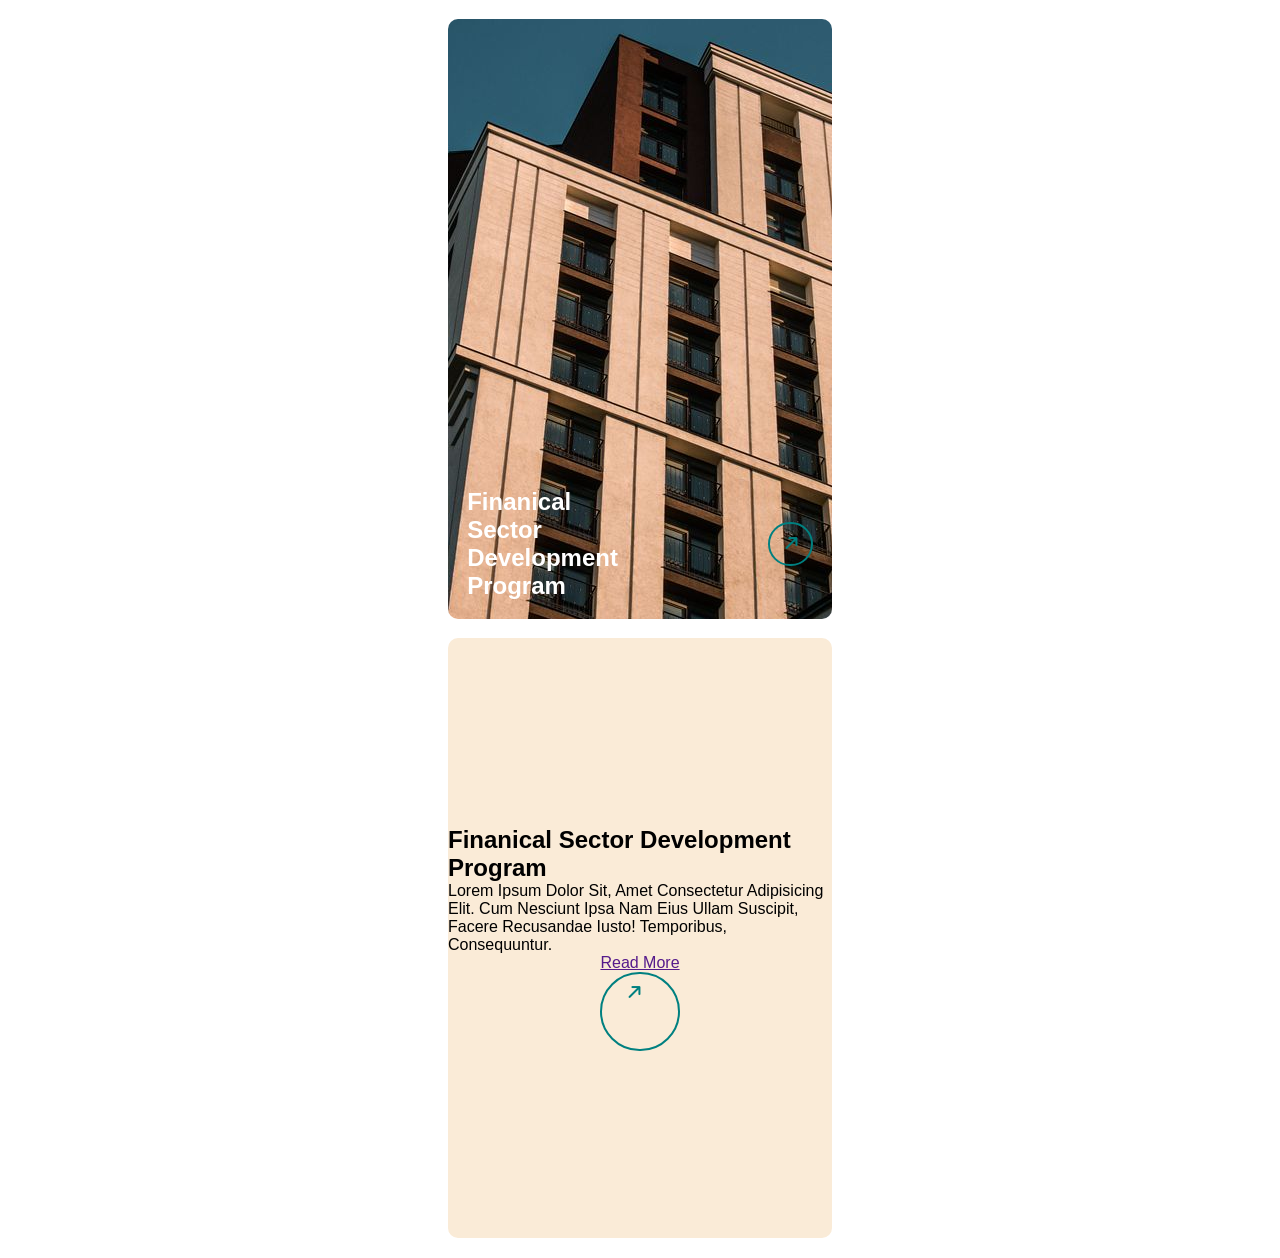
==== flip-card/index.html @ cd39e7f6 "first commit" ====
<!DOCTYPE html>
<html lang="en">
<head>
    <meta charset="UTF-8">
    <meta name="viewport" content="width=device-width, initial-scale=1.0">
    <link rel="stylesheet" href="css/all.min.css">
    <link rel="stylesheet" href="css/style.css">
    <title>Document</title>
</head>
<body>
    <div class="container ">
        <div class="flip-card">
            <div class="inner">
                <div class="front bg-img">
                    <div class="body">
                        <h2>finanical sector development program</h2>
                        <div class="arrow-div">
                            <i class="fa-solid fa-arrow-up"></i>
                        </div>
                    </div>
                </div>
                <div class="back">
                    <h2>finanical sector development program</h2>
                    <p>Lorem ipsum dolor sit, amet consectetur adipisicing elit. Cum nesciunt ipsa nam eius ullam suscipit, facere recusandae iusto! Temporibus, consequuntur.</p>
                    <div class="link">
                        <a href="">read more</a>
                        <div class="arrow-div">
                            <i class="fa-solid fa-arrow-up"></i>
                        </div>


                    </div>

                </div>
           </div>
        </div>
    </div>

    
</body>
</html>
---- flip-card/css/style.css ----
*{
    padding: 0%;
    margin: 0%;
    box-sizing: border-box;
    font-family: Arial, Helvetica, sans-serif;
    text-transform: capitalize;
}
.container{
    width: 30%;
    margin: auto;

}
.front{
    background-image: url(../images/download\ \(16\).jpeg);
    background-position: center;
    background-repeat: no-repeat;
    align-items: end;
    color: white;  
}
.front,.back{
    height: 600px;
    margin: 5% 0%;
    display: flex;
    
    border-radius: 10px;
}
.body{
    display: flex;
    justify-content: space-between;
    align-items: center;
    padding: 5%;
 
}
.back{
    background-color: antiquewhite;
    justify-content: center;
    align-items: center;
    flex-direction: column;


}
.body h2{
    width: 50%;
}
.arrow-div{
    border: 2px solid teal;
    border-radius: 50%;
    aspect-ratio: 1/1;
    padding: 3%;
    display: flex; 
    color: teal;
}
.fa-arrow-up{
    transform: rotate(45deg);  
}
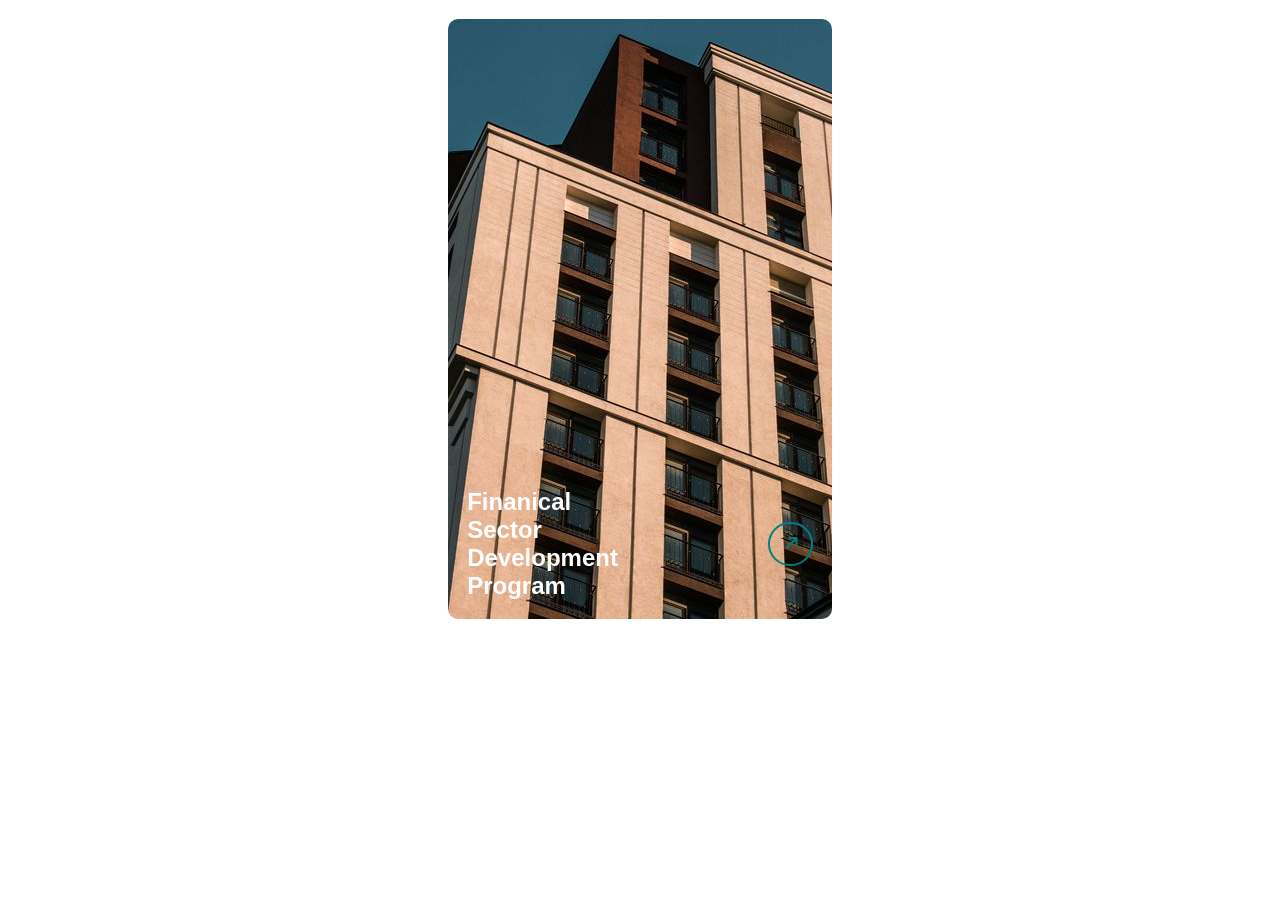
==== commit 2715fd8f: "flip-card" ====
--- a/flip-card/index.html
+++ b/flip-card/index.html
@@ -22,20 +22,16 @@
                 <div class="back">
                     <h2>finanical sector development program</h2>
                     <p>Lorem ipsum dolor sit, amet consectetur adipisicing elit. Cum nesciunt ipsa nam eius ullam suscipit, facere recusandae iusto! Temporibus, consequuntur.</p>
-                    <div class="link">
-                        <a href="">read more</a>
+                    <div class="link ">
+                        <a  href="">read more</a>
                         <div class="arrow-div">
                             <i class="fa-solid fa-arrow-up"></i>
                         </div>
-
-
                     </div>
 
                 </div>
            </div>
         </div>
-    </div>
-
-    
+    </div> 
 </body>
 </html>
--- a/flip-card/css/style.css
+++ b/flip-card/css/style.css
@@ -8,7 +8,10 @@
 .container{
     width: 30%;
     margin: auto;
-
+}
+a{
+    text-decoration: none;
+    color: inherit;
 }
 .front{
     background-image: url(../images/download\ \(16\).jpeg);
@@ -19,27 +22,36 @@
 }
 .front,.back{
     height: 600px;
+    display: flex;  
+    border-radius: 10px;
+    backface-visibility: hidden;
+
+}
+.inner{
+    position: relative;
     margin: 5% 0%;
-    display: flex;
-    
-    border-radius: 10px;
+    transform-style: preserve-3d;
+    transition: 2s;
 }
 .body{
     display: flex;
     justify-content: space-between;
     align-items: center;
     padding: 5%;
- 
 }
 .back{
     background-color: antiquewhite;
     justify-content: center;
-    align-items: center;
+    align-items: start;
     flex-direction: column;
-
+    padding: 5%;
+    position: absolute;
+    top: 0%;
+    width: 100%;
+    transform: rotateY(180deg);
 
 }
-.body h2{
+.body h2 ,.back h2{
     width: 50%;
 }
 .arrow-div{
@@ -50,6 +62,26 @@
     display: flex; 
     color: teal;
 }
-.fa-arrow-up{
+.body .fa-arrow-up{
     transform: rotate(45deg);  
 }
+.back .fa-arrow-up{
+    transform: rotate(90deg);
+}
+.back p{
+    color: gray;
+    line-height: 1.5;
+    padding: 10% 0%;
+}
+.link{
+    align-self: self-end;
+    display: flex;
+    align-items: center;
+   padding: 2%;
+    gap: 10%;
+    color: teal;
+}
+.flip-card:hover .inner{
+    transform: rotateY(180deg);
+}
+
